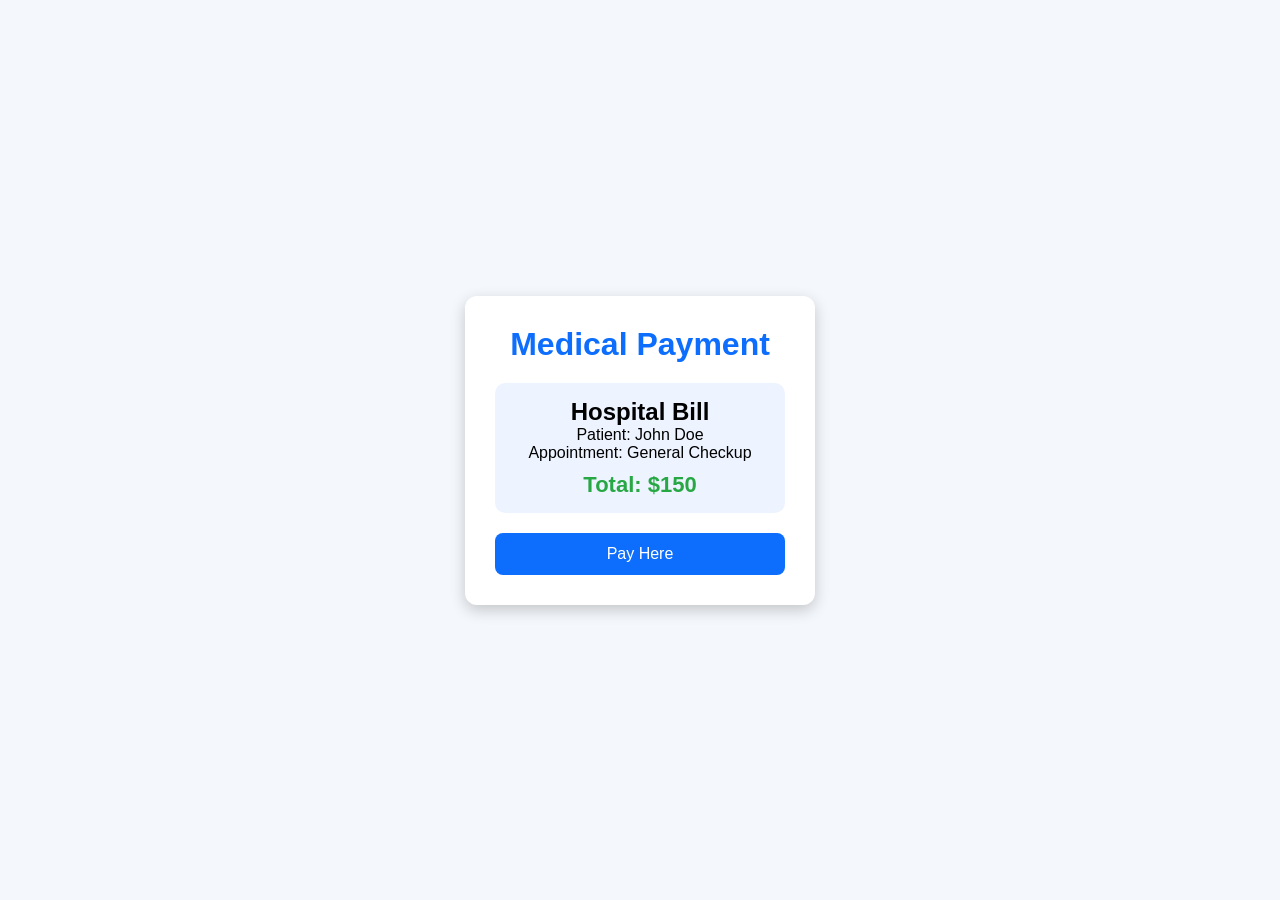
==== frontend/src/main/index.html @ 9f6f818d "start the develop frontend" ====
<!DOCTYPE html>
<html lang="en">
<head>
    <meta charset="UTF-8" />
    <meta name="viewport" content="width=device-width, initial-scale=1.0"/>
    <title>Medical Payment Portal</title>
    <link rel="stylesheet" href="css/styles.css">
</head>
<body>

<div class="container">
    <div class="payment-card">
        <h1>Medical Payment</h1>

        <div class="bill-box">
            <h2>Hospital Bill</h2>
            <p>Patient: John Doe</p>
            <p>Appointment: General Checkup</p>
            <p class="amount">Total: $150</p>
        </div>

        <button id="payBtn" class="pay-btn">Pay Here</button>
    </div>
</div>

<!-- Popup -->
<div class="popup" id="paymentPopup">
    <div class="popup-content">

        <span class="close-btn" id="closePopup">&times;</span>

        <h2>Select Payment Method</h2>

        <div class="method-buttons">
            <button id="cashBtn">Cash</button>
            <button id="cardBtn">Card</button>
        </div>

        <!-- Card Form -->
        <form id="cardForm" class="hidden">

            <input type="text" placeholder="Card Holder Name" required>

            <input type="text" placeholder="Card Number" maxlength="16" required>

            <div class="row">
                <input type="text" placeholder="MM/YY" required>
                <input type="text" placeholder="CVV" maxlength="3" required>
            </div>

            <button type="submit" class="submit-btn">
                Process Payment
            </button>

        </form>

        <div id="message"></div>

    </div>
</div>

<script src="js/app.js"></script>

</body>
</html>
---- frontend/src/main/css/styles.css ----
*{
  margin:0;
  padding:0;
  box-sizing:border-box;
  font-family:Arial, sans-serif;
}

body{
  background:#f4f7fb;
  display:flex;
  justify-content:center;
  align-items:center;
  height:100vh;
}

.container{
  width:100%;
  display:flex;
  justify-content:center;
}

.payment-card{
  background:white;
  padding:30px;
  width:350px;
  border-radius:12px;
  box-shadow:0 5px 15px rgba(0,0,0,0.2);
  text-align:center;
}

.payment-card h1{
  margin-bottom:20px;
  color:#0d6efd;
}

.bill-box{
  background:#eef4ff;
  padding:15px;
  border-radius:10px;
  margin-bottom:20px;
}

.amount{
  font-size:22px;
  font-weight:bold;
  color:#28a745;
  margin-top:10px;
}

.pay-btn{
  background:#0d6efd;
  color:white;
  border:none;
  padding:12px 20px;
  border-radius:8px;
  cursor:pointer;
  font-size:16px;
  width:100%;
}

.pay-btn:hover{
  background:#084fc7;
}

/* Popup */

.popup{
  display:none;
  position:fixed;
  left:0;
  top:0;
  width:100%;
  height:100%;
  background:rgba(0,0,0,0.5);
  justify-content:center;
  align-items:center;
}

.popup-content{
  background:white;
  padding:25px;
  border-radius:12px;
  width:350px;
  position:relative;
}

.close-btn{
  position:absolute;
  right:15px;
  top:10px;
  font-size:24px;
  cursor:pointer;
}

.method-buttons{
  display:flex;
  gap:10px;
  margin-top:20px;
  margin-bottom:20px;
}

.method-buttons button{
  flex:1;
  padding:10px;
  border:none;
  background:#0d6efd;
  color:white;
  border-radius:6px;
  cursor:pointer;
}

.method-buttons button:hover{
  background:#084fc7;
}

form{
  display:flex;
  flex-direction:column;
  gap:12px;
}

input{
  padding:10px;
  border:1px solid #ccc;
  border-radius:6px;
}

.row{
  display:flex;
  gap:10px;
}

.submit-btn{
  background:#28a745;
  color:white;
  border:none;
  padding:12px;
  border-radius:6px;
  cursor:pointer;
}

.submit-btn:hover{
  background:#1f8b39;
}

.hidden{
  display:none;
}

#message{
  margin-top:15px;
  text-align:center;
  font-weight:bold;
  color:green;
}
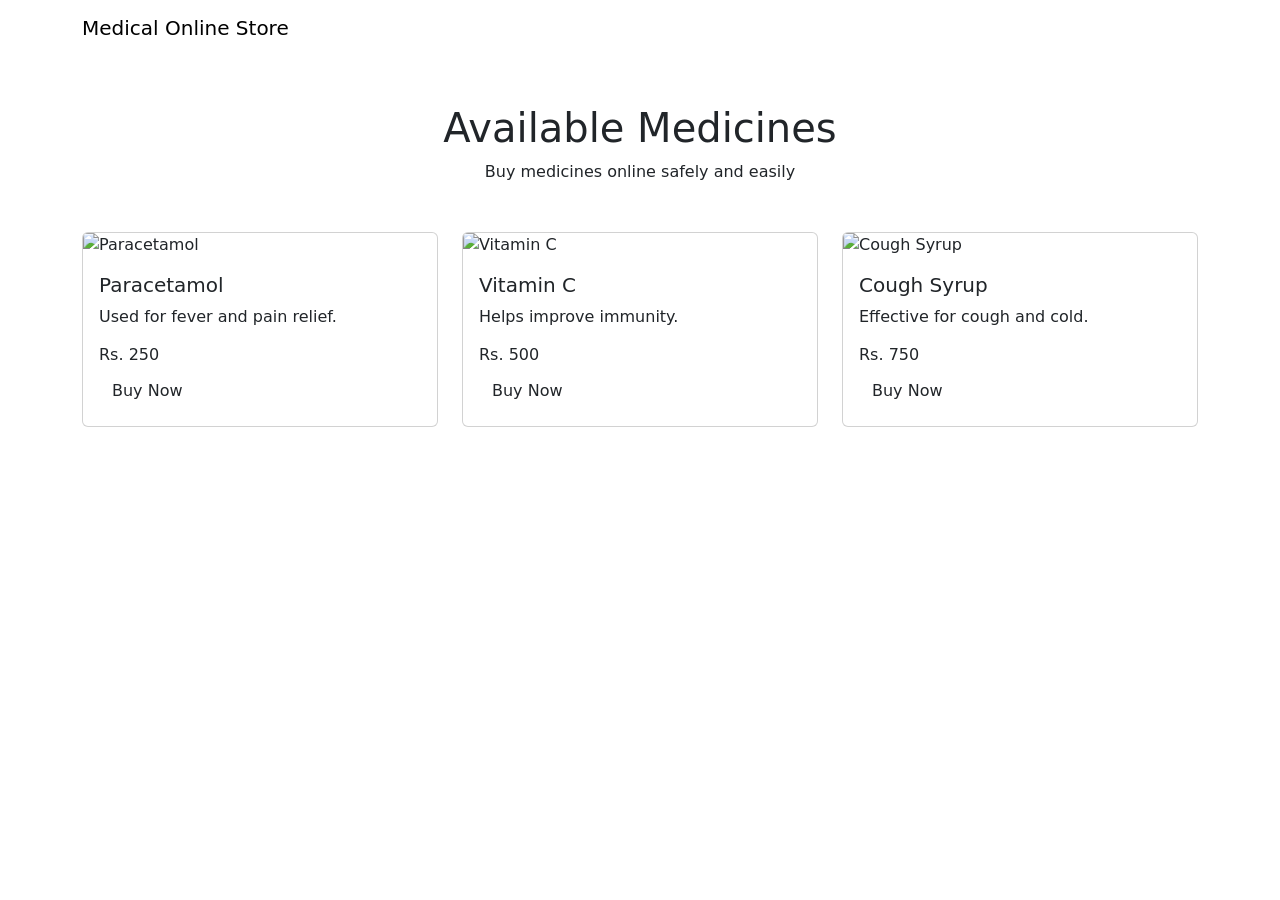
==== commit 4085850b: "Create index.html" ====
--- a/frontend/src/main/index.html
+++ b/frontend/src/main/index.html
@@ -1,65 +1,162 @@
 <!DOCTYPE html>
 <html lang="en">
-<head>
-    <meta charset="UTF-8" />
-    <meta name="viewport" content="width=device-width, initial-scale=1.0"/>
-    <title>Medical Payment Portal</title>
-    <link rel="stylesheet" href="css/styles.css">
-</head>
-<body>
 
-<div class="container">
-    <div class="payment-card">
-        <h1>Medical Payment</h1>
+    <head>
+        <meta charset="UTF-8">
+        <meta name="viewport" content="width=device-width, initial-scale=1.0">
 
-        <div class="bill-box">
-            <h2>Hospital Bill</h2>
-            <p>Patient: John Doe</p>
-            <p>Appointment: General Checkup</p>
-            <p class="amount">Total: $150</p>
+        <title>Medical Online Store</title>
+
+        <!-- Bootstrap -->
+        <link href="https://cdn.jsdelivr.net/npm/bootstrap@5.3.2/dist/css/bootstrap.min.css"
+              rel="stylesheet">
+
+        <!-- CSS File -->
+        <link rel="stylesheet" href="css/style.css">
+    </head>
+
+    <body>
+
+    <!-- Navbar -->
+    <nav class="navbar navbar-expand-lg">
+
+        <div class="container">
+
+            <a class="navbar-brand" href="#">
+                Medical Online Store
+            </a>
+
         </div>
 
-        <button id="payBtn" class="pay-btn">Pay Here</button>
-    </div>
-</div>
+    </nav>
 
-<!-- Popup -->
-<div class="popup" id="paymentPopup">
-    <div class="popup-content">
+    <!-- Header -->
+    <div class="container mt-5">
 
-        <span class="close-btn" id="closePopup">&times;</span>
+        <div class="text-center mb-5">
 
-        <h2>Select Payment Method</h2>
+            <h1 class="main-title">
+                Available Medicines
+            </h1>
 
-        <div class="method-buttons">
-            <button id="cashBtn">Cash</button>
-            <button id="cardBtn">Card</button>
+            <p class="sub-title">
+                Buy medicines online safely and easily
+            </p>
+
         </div>
 
-        <!-- Card Form -->
-        <form id="cardForm" class="hidden">
+        <!-- Medicine Cards -->
+        <div class="row">
 
-            <input type="text" placeholder="Card Holder Name" required>
+            <!-- Card 1 -->
+            <div class="col-md-4 mb-4">
 
-            <input type="text" placeholder="Card Number" maxlength="16" required>
+                <div class="card medicine-card">
 
-            <div class="row">
-                <input type="text" placeholder="MM/YY" required>
-                <input type="text" placeholder="CVV" maxlength="3" required>
+                    <img src="images/paracetamol.jpg"
+                         class="card-img-top medicine-img"
+                         alt="Paracetamol">
+
+                    <div class="card-body">
+
+                        <h5 class="card-title">
+                            Paracetamol
+                        </h5>
+
+                        <p class="card-text">
+                            Used for fever and pain relief.
+                        </p>
+
+                        <h6 class="price">
+                            Rs. 250
+                        </h6>
+
+                        <button class="btn buy-btn"
+                                onclick="buyMedicine('Paracetamol')">
+                            Buy Now
+                        </button>
+
+                    </div>
+
+                </div>
+
             </div>
 
-            <button type="submit" class="submit-btn">
-                Process Payment
-            </button>
+            <!-- Card 2 -->
+            <div class="col-md-4 mb-4">
 
-        </form>
+                <div class="card medicine-card">
 
-        <div id="message"></div>
+                    <img src="images/vitaminc.jpg"
+                         class="card-img-top medicine-img"
+                         alt="Vitamin C">
+
+                    <div class="card-body">
+
+                        <h5 class="card-title">
+                            Vitamin C
+                        </h5>
+
+                        <p class="card-text">
+                            Helps improve immunity.
+                        </p>
+
+                        <h6 class="price">
+                            Rs. 500
+                        </h6>
+
+                        <button class="btn buy-btn"
+                                onclick="buyMedicine('Vitamin C')">
+                            Buy Now
+                        </button>
+
+                    </div>
+
+                </div>
+
+            </div>
+
+            <!-- Card 3 -->
+            <div class="col-md-4 mb-4">
+
+                <div class="card medicine-card">
+
+                    <img src="images/cough.jpg"
+                         class="card-img-top medicine-img"
+                         alt="Cough Syrup">
+
+                    <div class="card-body">
+
+                        <h5 class="card-title">
+                            Cough Syrup
+                        </h5>
+
+                        <p class="card-text">
+                            Effective for cough and cold.
+                        </p>
+
+                        <h6 class="price">
+                            Rs. 750
+                        </h6>
+
+                        <button class="btn buy-btn"
+                                onclick="buyMedicine('Cough Syrup')">
+                            Buy Now
+                        </button>
+
+                    </div>
+
+                </div>
+
+            </div>
+
+        </div>
 
     </div>
-</div>
 
-<script src="js/app.js"></script>
+    <!-- JS File -->
+    <script src="js/script.js"></script>
 
-</body>
-</html>
+    </body>
+    </html>
+
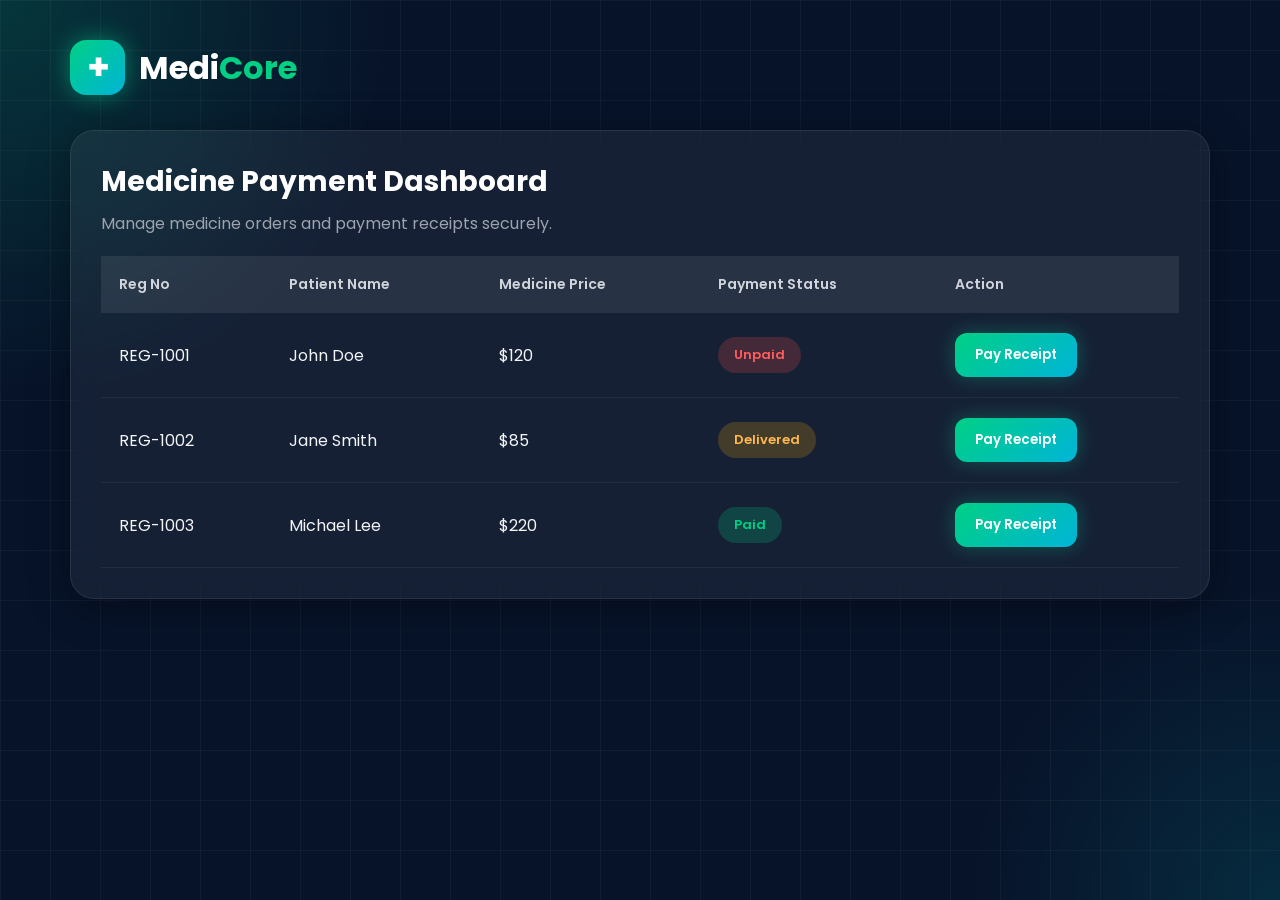
==== commit b6de5c23: "@table view" ====
--- a/frontend/src/main/index.html
+++ b/frontend/src/main/index.html
@@ -1,162 +1,134 @@
 <!DOCTYPE html>
 <html lang="en">
+<head>
+  <meta charset="UTF-8">
+  <meta name="viewport" content="width=device-width, initial-scale=1.0">
+  <title>Medical Payment System</title>
 
-    <head>
-        <meta charset="UTF-8">
-        <meta name="viewport" content="width=device-width, initial-scale=1.0">
+  <link rel="stylesheet" href="css/styles.css">
+</head>
+<body>
 
-        <title>Medical Online Store</title>
+  <div class="container">
 
-        <!-- Bootstrap -->
-        <link href="https://cdn.jsdelivr.net/npm/bootstrap@5.3.2/dist/css/bootstrap.min.css"
-              rel="stylesheet">
+    <!-- HEADER -->
 
-        <!-- CSS File -->
-        <link rel="stylesheet" href="css/style.css">
-    </head>
+    <div class="dashboard-header">
 
-    <body>
+      <div class="logo">
+        <div class="logo-box">✚</div>
 
-    <!-- Navbar -->
-    <nav class="navbar navbar-expand-lg">
-
-        <div class="container">
-
-            <a class="navbar-brand" href="#">
-                Medical Online Store
-            </a>
-
-        </div>
-
-    </nav>
-
-    <!-- Header -->
-    <div class="container mt-5">
-
-        <div class="text-center mb-5">
-
-            <h1 class="main-title">
-                Available Medicines
-            </h1>
-
-            <p class="sub-title">
-                Buy medicines online safely and easily
-            </p>
-
-        </div>
-
-        <!-- Medicine Cards -->
-        <div class="row">
-
-            <!-- Card 1 -->
-            <div class="col-md-4 mb-4">
-
-                <div class="card medicine-card">
-
-                    <img src="images/paracetamol.jpg"
-                         class="card-img-top medicine-img"
-                         alt="Paracetamol">
-
-                    <div class="card-body">
-
-                        <h5 class="card-title">
-                            Paracetamol
-                        </h5>
-
-                        <p class="card-text">
-                            Used for fever and pain relief.
-                        </p>
-
-                        <h6 class="price">
-                            Rs. 250
-                        </h6>
-
-                        <button class="btn buy-btn"
-                                onclick="buyMedicine('Paracetamol')">
-                            Buy Now
-                        </button>
-
-                    </div>
-
-                </div>
-
-            </div>
-
-            <!-- Card 2 -->
-            <div class="col-md-4 mb-4">
-
-                <div class="card medicine-card">
-
-                    <img src="images/vitaminc.jpg"
-                         class="card-img-top medicine-img"
-                         alt="Vitamin C">
-
-                    <div class="card-body">
-
-                        <h5 class="card-title">
-                            Vitamin C
-                        </h5>
-
-                        <p class="card-text">
-                            Helps improve immunity.
-                        </p>
-
-                        <h6 class="price">
-                            Rs. 500
-                        </h6>
-
-                        <button class="btn buy-btn"
-                                onclick="buyMedicine('Vitamin C')">
-                            Buy Now
-                        </button>
-
-                    </div>
-
-                </div>
-
-            </div>
-
-            <!-- Card 3 -->
-            <div class="col-md-4 mb-4">
-
-                <div class="card medicine-card">
-
-                    <img src="images/cough.jpg"
-                         class="card-img-top medicine-img"
-                         alt="Cough Syrup">
-
-                    <div class="card-body">
-
-                        <h5 class="card-title">
-                            Cough Syrup
-                        </h5>
-
-                        <p class="card-text">
-                            Effective for cough and cold.
-                        </p>
-
-                        <h6 class="price">
-                            Rs. 750
-                        </h6>
-
-                        <button class="btn buy-btn"
-                                onclick="buyMedicine('Cough Syrup')">
-                            Buy Now
-                        </button>
-
-                    </div>
-
-                </div>
-
-            </div>
-
-        </div>
+        <h1>Medi<span>Core</span></h1>
+      </div>
 
     </div>
 
-    <!-- JS File -->
-    <script src="js/script.js"></script>
+    <!-- TABLE CARD -->
 
-    </body>
-    </html>
+    <div class="glass-card">
 
+      <div class="table-title">
+        <h2>Medicine Payment Dashboard</h2>
+        <p>Manage medicine orders and payment receipts securely.</p>
+      </div>
+
+      <table>
+
+        <thead>
+          <tr>
+            <th>Reg No</th>
+            <th>Patient Name</th>
+            <th>Medicine Price</th>
+            <th>Payment Status</th>
+            <th>Action</th>
+          </tr>
+        </thead>
+
+        <tbody>
+
+          <tr>
+            <td>REG-1001</td>
+            <td>John Doe</td>
+            <td>$120</td>
+            <td>
+              <span class="status unpaid">Unpaid</span>
+            </td>
+            <td>
+              <button class="pay-btn">Pay Receipt</button>
+            </td>
+          </tr>
+
+          <tr>
+            <td>REG-1002</td>
+            <td>Jane Smith</td>
+            <td>$85</td>
+            <td>
+              <span class="status delivered">Delivered</span>
+            </td>
+            <td>
+              <button class="pay-btn">Pay Receipt</button>
+            </td>
+          </tr>
+
+          <tr>
+            <td>REG-1003</td>
+            <td>Michael Lee</td>
+            <td>$220</td>
+            <td>
+              <span class="status paid">Paid</span>
+            </td>
+            <td>
+              <button class="pay-btn">Pay Receipt</button>
+            </td>
+          </tr>
+
+        </tbody>
+
+      </table>
+
+    </div>
+
+  </div>
+
+  <!-- POPUP -->
+
+  <div class="popup" id="paymentPopup">
+
+    <div class="popup-content">
+
+      <span class="close-btn" id="closePopup">&times;</span>
+
+      <h2>Payment Process</h2>
+
+      <div class="method-buttons">
+        <button id="cashBtn">Cash</button>
+        <button id="cardBtn">Card</button>
+      </div>
+
+      <form id="cardForm" class="hidden">
+
+        <input type="text" placeholder="Card Holder Name" required>
+
+        <input type="text" placeholder="Card Number" maxlength="16" required>
+
+        <div class="row">
+          <input type="text" placeholder="MM/YY" required>
+          <input type="text" placeholder="CVV" maxlength="3" required>
+        </div>
+
+        <button type="submit" class="submit-btn">
+          Process Payment
+        </button>
+
+      </form>
+
+      <div id="message"></div>
+
+    </div>
+
+  </div>
+
+  <script src="js/app.js"></script>
+
+</body>
+</html>
--- a/frontend/src/main/css/styles.css
+++ b/frontend/src/main/css/styles.css
@@ -0,0 +1,310 @@
+@import url('https://fonts.googleapis.com/css2?family=Poppins:wght@300;400;500;600;700;800&display=swap');
+
+*{
+  margin:0;
+  padding:0;
+  box-sizing:border-box;
+  font-family:'Poppins', sans-serif;
+}
+
+body{
+  min-height:100vh;
+  background:
+    radial-gradient(circle at top left, rgba(0,255,170,0.15), transparent 25%),
+    radial-gradient(circle at bottom right, rgba(0,255,255,0.1), transparent 20%),
+    #071329;
+  color:white;
+  overflow-x:hidden;
+  padding:40px;
+}
+
+/* GRID BACKGROUND */
+
+body::before{
+  content:'';
+  position:fixed;
+  inset:0;
+  background-image:
+    linear-gradient(rgba(255,255,255,0.04) 1px, transparent 1px),
+    linear-gradient(90deg, rgba(255,255,255,0.04) 1px, transparent 1px);
+  background-size:50px 50px;
+  pointer-events:none;
+}
+
+/* CONTAINER */
+
+.container{
+  width:95%;
+  margin:auto;
+  position:relative;
+  z-index:2;
+}
+
+/* HEADER */
+
+.dashboard-header{
+  display:flex;
+  justify-content:space-between;
+  align-items:center;
+  margin-bottom:35px;
+}
+
+.logo{
+  display:flex;
+  align-items:center;
+  gap:14px;
+}
+
+.logo-box{
+  width:55px;
+  height:55px;
+  border-radius:16px;
+  background:linear-gradient(135deg,#00d084,#00b4d8);
+  display:flex;
+  justify-content:center;
+  align-items:center;
+  font-size:24px;
+  font-weight:bold;
+  box-shadow:0 0 25px rgba(0,255,170,0.4);
+}
+
+.logo h1{
+  font-size:32px;
+  font-weight:700;
+}
+
+.logo span{
+  color:#00d084;
+}
+
+/* GLASS CARD */
+
+.glass-card{
+  background:rgba(255,255,255,0.06);
+  border:1px solid rgba(255,255,255,0.08);
+  backdrop-filter:blur(18px);
+  border-radius:24px;
+  padding:30px;
+  box-shadow:0 8px 40px rgba(0,0,0,0.35);
+}
+
+/* TABLE */
+
+.table-title{
+  margin-bottom:20px;
+}
+
+.table-title h2{
+  font-size:28px;
+  margin-bottom:8px;
+}
+
+.table-title p{
+  color:#9ca3af;
+}
+
+table{
+  width:100%;
+  border-collapse:collapse;
+  overflow:hidden;
+}
+
+table thead{
+  background:rgba(255,255,255,0.08);
+}
+
+table th{
+  padding:18px;
+  text-align:left;
+  color:#d1d5db;
+  font-size:14px;
+  font-weight:600;
+}
+
+table td{
+  padding:20px 18px;
+  border-bottom:1px solid rgba(255,255,255,0.06);
+  color:#f3f4f6;
+}
+
+table tbody tr{
+  transition:0.3s;
+}
+
+table tbody tr:hover{
+  background:rgba(255,255,255,0.04);
+}
+
+/* STATUS */
+
+.status{
+  padding:8px 16px;
+  border-radius:30px;
+  font-size:13px;
+  font-weight:600;
+  display:inline-block;
+}
+
+.unpaid{
+  background:rgba(255,77,77,0.2);
+  color:#ff5d5d;
+}
+
+.delivered{
+  background:rgba(255,170,0,0.2);
+  color:#ffb84d;
+}
+
+.paid{
+  background:rgba(0,208,132,0.2);
+  color:#00d084;
+}
+
+/* BUTTON */
+
+.pay-btn{
+  border:none;
+  padding:12px 20px;
+  border-radius:12px;
+  background:linear-gradient(135deg,#00d084,#00b4d8);
+  color:white;
+  font-weight:600;
+  cursor:pointer;
+  transition:0.3s;
+  box-shadow:0 0 20px rgba(0,255,170,0.25);
+}
+
+.pay-btn:hover{
+  transform:translateY(-2px);
+  box-shadow:0 0 30px rgba(0,255,170,0.45);
+}
+
+/* POPUP */
+
+.popup{
+  position:fixed;
+  inset:0;
+  background:rgba(0,0,0,0.65);
+  display:none;
+  justify-content:center;
+  align-items:center;
+  z-index:100;
+}
+
+.popup-content{
+  width:420px;
+  padding:35px;
+  border-radius:26px;
+  background:rgba(9,17,40,0.95);
+  border:1px solid rgba(255,255,255,0.08);
+  backdrop-filter:blur(20px);
+  position:relative;
+  box-shadow:0 10px 50px rgba(0,0,0,0.45);
+}
+
+.popup-content h2{
+  margin-bottom:25px;
+  font-size:28px;
+}
+
+.close-btn{
+  position:absolute;
+  top:18px;
+  right:22px;
+  font-size:28px;
+  cursor:pointer;
+  color:#9ca3af;
+}
+
+.method-buttons{
+  display:flex;
+  gap:12px;
+  margin-bottom:20px;
+}
+
+.method-buttons button{
+  flex:1;
+  padding:14px;
+  border:none;
+  border-radius:14px;
+  background:rgba(255,255,255,0.08);
+  color:white;
+  font-weight:600;
+  cursor:pointer;
+  transition:0.3s;
+}
+
+.method-buttons button:hover{
+  background:linear-gradient(135deg,#00d084,#00b4d8);
+}
+
+form{
+  display:flex;
+  flex-direction:column;
+  gap:16px;
+}
+
+input{
+  width:100%;
+  padding:16px;
+  border:none;
+  border-radius:14px;
+  background:rgba(255,255,255,0.06);
+  color:white;
+  outline:none;
+  font-size:15px;
+}
+
+input::placeholder{
+  color:#9ca3af;
+}
+
+.row{
+  display:flex;
+  gap:12px;
+}
+
+.submit-btn{
+  border:none;
+  padding:16px;
+  border-radius:14px;
+  background:linear-gradient(135deg,#00d084,#00b4d8);
+  color:white;
+  font-size:16px;
+  font-weight:700;
+  cursor:pointer;
+  margin-top:5px;
+}
+
+.hidden{
+  display:none;
+}
+
+#message{
+  text-align:center;
+  margin-top:18px;
+  font-weight:600;
+  color:#00d084;
+}
+
+/* RESPONSIVE */
+
+@media(max-width:768px){
+
+  body{
+    padding:20px;
+  }
+
+  .glass-card{
+    overflow-x:auto;
+  }
+
+  table{
+    min-width:700px;
+  }
+
+  .popup-content{
+    width:95%;
+  }
+
+}
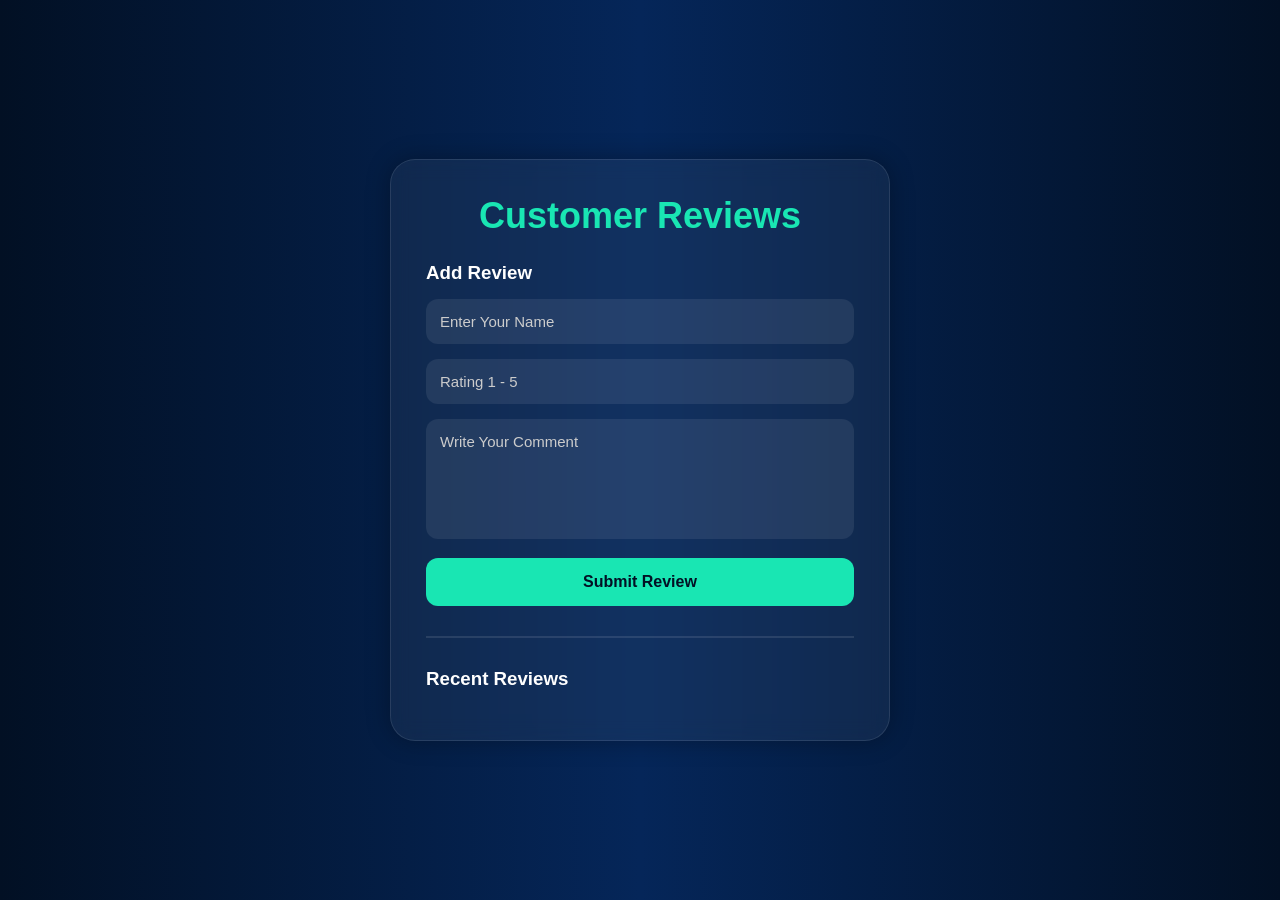
==== commit fcbdb505: "Added frontend and backend files" ====
--- a/frontend/src/main/index.html
+++ b/frontend/src/main/index.html
@@ -1,134 +1,59 @@
 <!DOCTYPE html>
 <html lang="en">
+
 <head>
-  <meta charset="UTF-8">
-  <meta name="viewport" content="width=device-width, initial-scale=1.0">
-  <title>Medical Payment System</title>
+    <meta charset="UTF-8">
+    <meta name="viewport" content="width=device-width, initial-scale=1.0">
 
-  <link rel="stylesheet" href="css/styles.css">
+    <title>Medical Online Store</title>
+
+    <link rel="stylesheet" href="css/style.css">
 </head>
+
 <body>
 
-  <div class="container">
+<div class="container">
 
-    <!-- HEADER -->
+    <h1>Customer Reviews</h1>
 
-    <div class="dashboard-header">
+    <div class="form-container">
 
-      <div class="logo">
-        <div class="logo-box">✚</div>
+        <h3>Add Review</h3>
 
-        <h1>Medi<span>Core</span></h1>
-      </div>
+        <input type="text"
+               id="name"
+               placeholder="Enter Your Name">
+
+        <input type="number"
+               id="rating"
+               placeholder="Rating 1 - 5"
+               min="1"
+               max="5">
+
+        <textarea id="comment"
+                  placeholder="Write Your Comment"></textarea>
+
+        <button onclick="addReview()">
+            Submit Review
+        </button>
 
     </div>
 
-    <!-- TABLE CARD -->
+    <hr>
 
-    <div class="glass-card">
+    <div id="reviews-list">
 
-      <div class="table-title">
-        <h2>Medicine Payment Dashboard</h2>
-        <p>Manage medicine orders and payment receipts securely.</p>
-      </div>
+        <h3>Recent Reviews</h3>
 
-      <table>
+        <div id="list-container">
 
-        <thead>
-          <tr>
-            <th>Reg No</th>
-            <th>Patient Name</th>
-            <th>Medicine Price</th>
-            <th>Payment Status</th>
-            <th>Action</th>
-          </tr>
-        </thead>
-
-        <tbody>
-
-          <tr>
-            <td>REG-1001</td>
-            <td>John Doe</td>
-            <td>$120</td>
-            <td>
-              <span class="status unpaid">Unpaid</span>
-            </td>
-            <td>
-              <button class="pay-btn">Pay Receipt</button>
-            </td>
-          </tr>
-
-          <tr>
-            <td>REG-1002</td>
-            <td>Jane Smith</td>
-            <td>$85</td>
-            <td>
-              <span class="status delivered">Delivered</span>
-            </td>
-            <td>
-              <button class="pay-btn">Pay Receipt</button>
-            </td>
-          </tr>
-
-          <tr>
-            <td>REG-1003</td>
-            <td>Michael Lee</td>
-            <td>$220</td>
-            <td>
-              <span class="status paid">Paid</span>
-            </td>
-            <td>
-              <button class="pay-btn">Pay Receipt</button>
-            </td>
-          </tr>
-
-        </tbody>
-
-      </table>
+        </div>
 
     </div>
 
-  </div>
+</div>
 
-  <!-- POPUP -->
-
-  <div class="popup" id="paymentPopup">
-
-    <div class="popup-content">
-
-      <span class="close-btn" id="closePopup">&times;</span>
-
-      <h2>Payment Process</h2>
-
-      <div class="method-buttons">
-        <button id="cashBtn">Cash</button>
-        <button id="cardBtn">Card</button>
-      </div>
-
-      <form id="cardForm" class="hidden">
-
-        <input type="text" placeholder="Card Holder Name" required>
-
-        <input type="text" placeholder="Card Number" maxlength="16" required>
-
-        <div class="row">
-          <input type="text" placeholder="MM/YY" required>
-          <input type="text" placeholder="CVV" maxlength="3" required>
-        </div>
-
-        <button type="submit" class="submit-btn">
-          Process Payment
-        </button>
-
-      </form>
-
-      <div id="message"></div>
-
-    </div>
-
-  </div>
-
-  <script src="js/app.js"></script>
+<script src="js/script.js"></script>
 
 </body>
 </html>
--- a/frontend/src/main/css/style.css
+++ b/frontend/src/main/css/style.css
@@ -0,0 +1,114 @@
+*{
+    margin:0;
+    padding:0;
+    box-sizing:border-box;
+    font-family:Arial, sans-serif;
+}
+
+body{
+    background: linear-gradient(to right,#021024,#052659,#021024);
+    min-height:100vh;
+    display:flex;
+    justify-content:center;
+    align-items:center;
+    color:white;
+    padding:40px;
+}
+
+/* MAIN BOX */
+
+.container{
+    width:500px;
+    background:rgba(255,255,255,0.05);
+    padding:35px;
+    border-radius:25px;
+    backdrop-filter: blur(10px);
+    border:1px solid rgba(255,255,255,0.1);
+    box-shadow:0 0 25px rgba(0,0,0,0.3);
+}
+
+/* TITLES */
+
+h1{
+    text-align:center;
+    margin-bottom:25px;
+    color:#19e6b3;
+    font-size:36px;
+}
+
+h3{
+    margin-bottom:15px;
+    color:#ffffff;
+}
+
+/* INPUTS */
+
+.form-container input,
+.form-container textarea{
+    width:100%;
+    padding:14px;
+    margin-bottom:15px;
+    border:none;
+    border-radius:12px;
+    background:rgba(255,255,255,0.08);
+    color:white;
+    outline:none;
+    font-size:15px;
+}
+
+.form-container textarea{
+    height:120px;
+    resize:none;
+}
+
+.form-container input::placeholder,
+.form-container textarea::placeholder{
+    color:#cccccc;
+}
+
+/* BUTTON */
+
+button{
+    width:100%;
+    padding:15px;
+    border:none;
+    border-radius:12px;
+    background:#19e6b3;
+    color:#021024;
+    font-size:16px;
+    font-weight:bold;
+    cursor:pointer;
+    transition:0.3s;
+}
+
+button:hover{
+    background:#13c79b;
+}
+
+/* LINE */
+
+hr{
+    margin:30px 0;
+    border:1px solid rgba(255,255,255,0.1);
+}
+
+/* REVIEWS */
+
+.review-item{
+    background:rgba(255,255,255,0.05);
+    padding:15px;
+    border-radius:12px;
+    margin-bottom:15px;
+    border:1px solid rgba(255,255,255,0.08);
+}
+
+.review-item b{
+    color:#19e6b3;
+    font-size:18px;
+}
+
+.review-item p{
+    margin-top:8px;
+    color:#d1d5db;
+    line-height:1.5;
+}
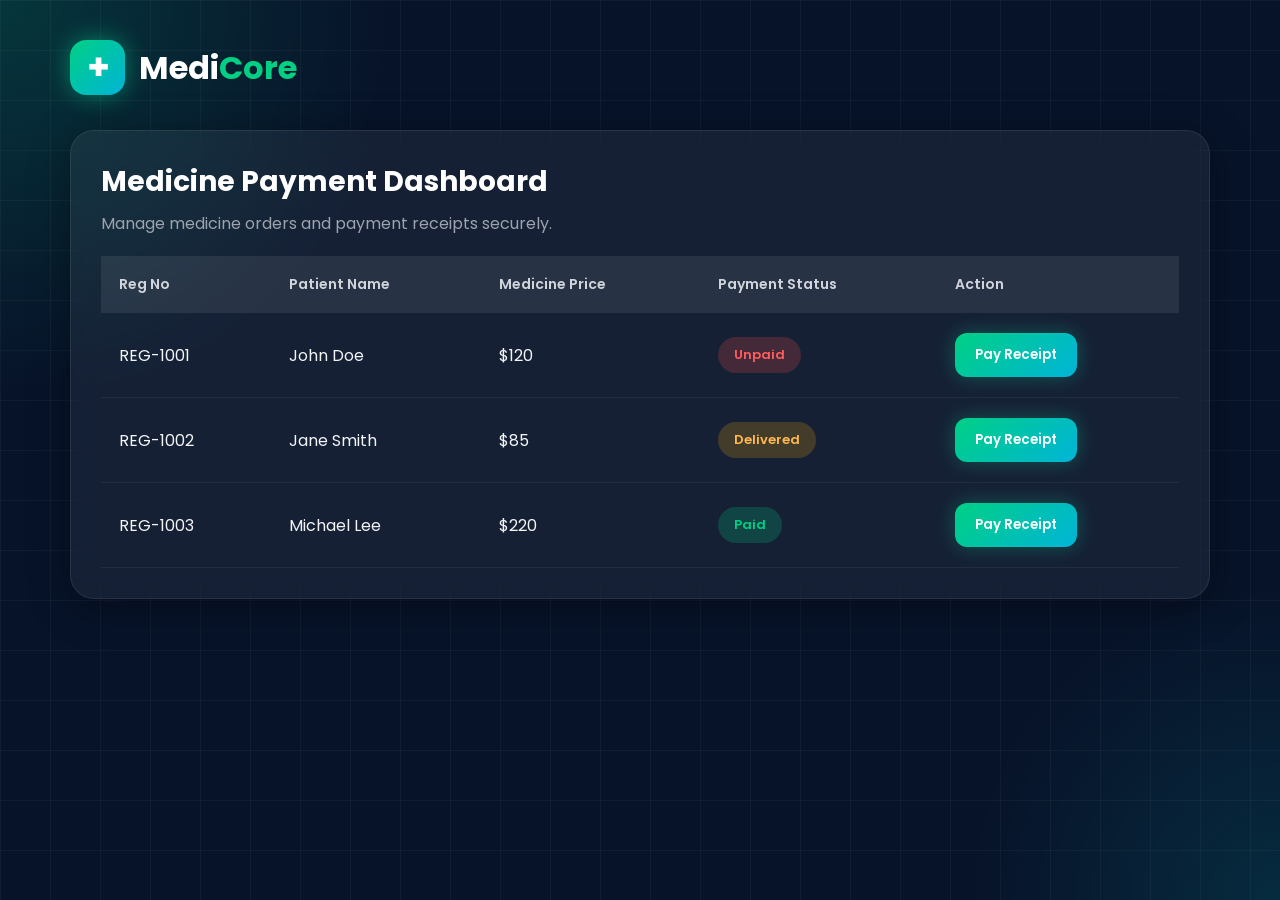
==== commit e29df54c: "Merge pull request #1 from uchith9969-arch/sadali-payment Sadali payment" ====
--- a/frontend/src/main/index.html
+++ b/frontend/src/main/index.html
@@ -1,59 +1,134 @@
 <!DOCTYPE html>
 <html lang="en">
+<head>
+  <meta charset="UTF-8">
+  <meta name="viewport" content="width=device-width, initial-scale=1.0">
+  <title>Medical Payment System</title>
 
-<head>
-    <meta charset="UTF-8">
-    <meta name="viewport" content="width=device-width, initial-scale=1.0">
-
-    <title>Medical Online Store</title>
-
-    <link rel="stylesheet" href="css/style.css">
+  <link rel="stylesheet" href="css/styles.css">
 </head>
-
 <body>
 
-<div class="container">
+  <div class="container">
 
-    <h1>Customer Reviews</h1>
+    <!-- HEADER -->
 
-    <div class="form-container">
+    <div class="dashboard-header">
 
-        <h3>Add Review</h3>
+      <div class="logo">
+        <div class="logo-box">✚</div>
 
-        <input type="text"
-               id="name"
-               placeholder="Enter Your Name">
-
-        <input type="number"
-               id="rating"
-               placeholder="Rating 1 - 5"
-               min="1"
-               max="5">
-
-        <textarea id="comment"
-                  placeholder="Write Your Comment"></textarea>
-
-        <button onclick="addReview()">
-            Submit Review
-        </button>
+        <h1>Medi<span>Core</span></h1>
+      </div>
 
     </div>
 
-    <hr>
+    <!-- TABLE CARD -->
 
-    <div id="reviews-list">
+    <div class="glass-card">
 
-        <h3>Recent Reviews</h3>
+      <div class="table-title">
+        <h2>Medicine Payment Dashboard</h2>
+        <p>Manage medicine orders and payment receipts securely.</p>
+      </div>
 
-        <div id="list-container">
+      <table>
 
-        </div>
+        <thead>
+          <tr>
+            <th>Reg No</th>
+            <th>Patient Name</th>
+            <th>Medicine Price</th>
+            <th>Payment Status</th>
+            <th>Action</th>
+          </tr>
+        </thead>
+
+        <tbody>
+
+          <tr>
+            <td>REG-1001</td>
+            <td>John Doe</td>
+            <td>$120</td>
+            <td>
+              <span class="status unpaid">Unpaid</span>
+            </td>
+            <td>
+              <button class="pay-btn">Pay Receipt</button>
+            </td>
+          </tr>
+
+          <tr>
+            <td>REG-1002</td>
+            <td>Jane Smith</td>
+            <td>$85</td>
+            <td>
+              <span class="status delivered">Delivered</span>
+            </td>
+            <td>
+              <button class="pay-btn">Pay Receipt</button>
+            </td>
+          </tr>
+
+          <tr>
+            <td>REG-1003</td>
+            <td>Michael Lee</td>
+            <td>$220</td>
+            <td>
+              <span class="status paid">Paid</span>
+            </td>
+            <td>
+              <button class="pay-btn">Pay Receipt</button>
+            </td>
+          </tr>
+
+        </tbody>
+
+      </table>
 
     </div>
 
-</div>
+  </div>
 
-<script src="js/script.js"></script>
+  <!-- POPUP -->
+
+  <div class="popup" id="paymentPopup">
+
+    <div class="popup-content">
+
+      <span class="close-btn" id="closePopup">&times;</span>
+
+      <h2>Payment Process</h2>
+
+      <div class="method-buttons">
+        <button id="cashBtn">Cash</button>
+        <button id="cardBtn">Card</button>
+      </div>
+
+      <form id="cardForm" class="hidden">
+
+        <input type="text" placeholder="Card Holder Name" required>
+
+        <input type="text" placeholder="Card Number" maxlength="16" required>
+
+        <div class="row">
+          <input type="text" placeholder="MM/YY" required>
+          <input type="text" placeholder="CVV" maxlength="3" required>
+        </div>
+
+        <button type="submit" class="submit-btn">
+          Process Payment
+        </button>
+
+      </form>
+
+      <div id="message"></div>
+
+    </div>
+
+  </div>
+
+  <script src="js/app.js"></script>
 
 </body>
 </html>
--- a/frontend/src/main/css/styles.css
+++ b/frontend/src/main/css/styles.css
@@ -0,0 +1,310 @@
+@import url('https://fonts.googleapis.com/css2?family=Poppins:wght@300;400;500;600;700;800&display=swap');
+
+*{
+  margin:0;
+  padding:0;
+  box-sizing:border-box;
+  font-family:'Poppins', sans-serif;
+}
+
+body{
+  min-height:100vh;
+  background:
+    radial-gradient(circle at top left, rgba(0,255,170,0.15), transparent 25%),
+    radial-gradient(circle at bottom right, rgba(0,255,255,0.1), transparent 20%),
+    #071329;
+  color:white;
+  overflow-x:hidden;
+  padding:40px;
+}
+
+/* GRID BACKGROUND */
+
+body::before{
+  content:'';
+  position:fixed;
+  inset:0;
+  background-image:
+    linear-gradient(rgba(255,255,255,0.04) 1px, transparent 1px),
+    linear-gradient(90deg, rgba(255,255,255,0.04) 1px, transparent 1px);
+  background-size:50px 50px;
+  pointer-events:none;
+}
+
+/* CONTAINER */
+
+.container{
+  width:95%;
+  margin:auto;
+  position:relative;
+  z-index:2;
+}
+
+/* HEADER */
+
+.dashboard-header{
+  display:flex;
+  justify-content:space-between;
+  align-items:center;
+  margin-bottom:35px;
+}
+
+.logo{
+  display:flex;
+  align-items:center;
+  gap:14px;
+}
+
+.logo-box{
+  width:55px;
+  height:55px;
+  border-radius:16px;
+  background:linear-gradient(135deg,#00d084,#00b4d8);
+  display:flex;
+  justify-content:center;
+  align-items:center;
+  font-size:24px;
+  font-weight:bold;
+  box-shadow:0 0 25px rgba(0,255,170,0.4);
+}
+
+.logo h1{
+  font-size:32px;
+  font-weight:700;
+}
+
+.logo span{
+  color:#00d084;
+}
+
+/* GLASS CARD */
+
+.glass-card{
+  background:rgba(255,255,255,0.06);
+  border:1px solid rgba(255,255,255,0.08);
+  backdrop-filter:blur(18px);
+  border-radius:24px;
+  padding:30px;
+  box-shadow:0 8px 40px rgba(0,0,0,0.35);
+}
+
+/* TABLE */
+
+.table-title{
+  margin-bottom:20px;
+}
+
+.table-title h2{
+  font-size:28px;
+  margin-bottom:8px;
+}
+
+.table-title p{
+  color:#9ca3af;
+}
+
+table{
+  width:100%;
+  border-collapse:collapse;
+  overflow:hidden;
+}
+
+table thead{
+  background:rgba(255,255,255,0.08);
+}
+
+table th{
+  padding:18px;
+  text-align:left;
+  color:#d1d5db;
+  font-size:14px;
+  font-weight:600;
+}
+
+table td{
+  padding:20px 18px;
+  border-bottom:1px solid rgba(255,255,255,0.06);
+  color:#f3f4f6;
+}
+
+table tbody tr{
+  transition:0.3s;
+}
+
+table tbody tr:hover{
+  background:rgba(255,255,255,0.04);
+}
+
+/* STATUS */
+
+.status{
+  padding:8px 16px;
+  border-radius:30px;
+  font-size:13px;
+  font-weight:600;
+  display:inline-block;
+}
+
+.unpaid{
+  background:rgba(255,77,77,0.2);
+  color:#ff5d5d;
+}
+
+.delivered{
+  background:rgba(255,170,0,0.2);
+  color:#ffb84d;
+}
+
+.paid{
+  background:rgba(0,208,132,0.2);
+  color:#00d084;
+}
+
+/* BUTTON */
+
+.pay-btn{
+  border:none;
+  padding:12px 20px;
+  border-radius:12px;
+  background:linear-gradient(135deg,#00d084,#00b4d8);
+  color:white;
+  font-weight:600;
+  cursor:pointer;
+  transition:0.3s;
+  box-shadow:0 0 20px rgba(0,255,170,0.25);
+}
+
+.pay-btn:hover{
+  transform:translateY(-2px);
+  box-shadow:0 0 30px rgba(0,255,170,0.45);
+}
+
+/* POPUP */
+
+.popup{
+  position:fixed;
+  inset:0;
+  background:rgba(0,0,0,0.65);
+  display:none;
+  justify-content:center;
+  align-items:center;
+  z-index:100;
+}
+
+.popup-content{
+  width:420px;
+  padding:35px;
+  border-radius:26px;
+  background:rgba(9,17,40,0.95);
+  border:1px solid rgba(255,255,255,0.08);
+  backdrop-filter:blur(20px);
+  position:relative;
+  box-shadow:0 10px 50px rgba(0,0,0,0.45);
+}
+
+.popup-content h2{
+  margin-bottom:25px;
+  font-size:28px;
+}
+
+.close-btn{
+  position:absolute;
+  top:18px;
+  right:22px;
+  font-size:28px;
+  cursor:pointer;
+  color:#9ca3af;
+}
+
+.method-buttons{
+  display:flex;
+  gap:12px;
+  margin-bottom:20px;
+}
+
+.method-buttons button{
+  flex:1;
+  padding:14px;
+  border:none;
+  border-radius:14px;
+  background:rgba(255,255,255,0.08);
+  color:white;
+  font-weight:600;
+  cursor:pointer;
+  transition:0.3s;
+}
+
+.method-buttons button:hover{
+  background:linear-gradient(135deg,#00d084,#00b4d8);
+}
+
+form{
+  display:flex;
+  flex-direction:column;
+  gap:16px;
+}
+
+input{
+  width:100%;
+  padding:16px;
+  border:none;
+  border-radius:14px;
+  background:rgba(255,255,255,0.06);
+  color:white;
+  outline:none;
+  font-size:15px;
+}
+
+input::placeholder{
+  color:#9ca3af;
+}
+
+.row{
+  display:flex;
+  gap:12px;
+}
+
+.submit-btn{
+  border:none;
+  padding:16px;
+  border-radius:14px;
+  background:linear-gradient(135deg,#00d084,#00b4d8);
+  color:white;
+  font-size:16px;
+  font-weight:700;
+  cursor:pointer;
+  margin-top:5px;
+}
+
+.hidden{
+  display:none;
+}
+
+#message{
+  text-align:center;
+  margin-top:18px;
+  font-weight:600;
+  color:#00d084;
+}
+
+/* RESPONSIVE */
+
+@media(max-width:768px){
+
+  body{
+    padding:20px;
+  }
+
+  .glass-card{
+    overflow-x:auto;
+  }
+
+  table{
+    min-width:700px;
+  }
+
+  .popup-content{
+    width:95%;
+  }
+
+}
